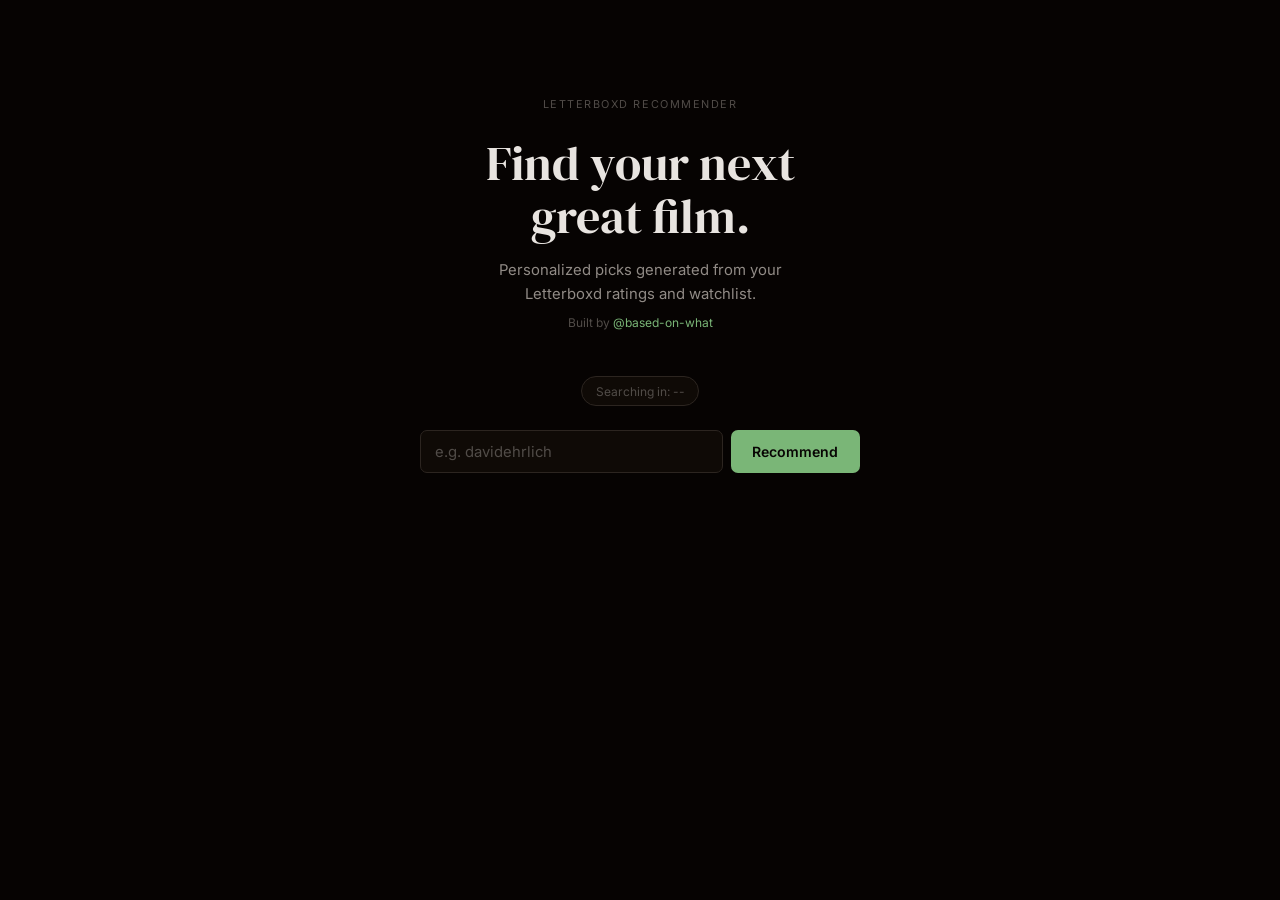
==== static/index.html @ aaed4f69 "refactoring" ====
<!DOCTYPE html>
<html lang="en">
<head>
  <meta charset="utf-8" />
  <meta name="viewport" content="width=device-width,initial-scale=1" />
  <link rel="preconnect" href="https://fonts.googleapis.com">
  <link href="https://fonts.googleapis.com/css2?family=DM+Serif+Display:ital@0;1&family=Inter:wght@400;500;600&display=swap" rel="stylesheet">
  <title>Letterboxd Recommender</title>
  <style>
    *, *::before, *::after { box-sizing: border-box; margin: 0; padding: 0; }

    :root {
      --bg:          oklch(10.5% 0.010 60);
      --surface:     oklch(15% 0.012 60);
      --surface-hi:  oklch(21% 0.014 60);
      --border:      oklch(27% 0.014 60);
      --text-1:      oklch(92% 0.007 60);
      --text-2:      oklch(64% 0.010 60);
      --text-3:      oklch(42% 0.010 60);
      --accent:      oklch(72% 0.11 143);
      --accent-hi:   oklch(80% 0.13 143);
      --gold:        oklch(78% 0.14 80);
      --danger:      oklch(58% 0.16 25);
    }

    html { scroll-behavior: smooth; }

    body {
      background: var(--bg);
      color: var(--text-1);
      font-family: 'Inter', system-ui, -apple-system, sans-serif;
      font-size: 1rem;
      line-height: 1.6;
      min-height: 100vh;
      display: flex;
      flex-direction: column;
      align-items: center;
      padding: 0 1.25rem 5rem;
    }

    /* ---- Hero ---- */
    .hero {
      display: flex;
      flex-direction: column;
      align-items: center;
      text-align: center;
      padding: 6rem 0 2.5rem;
      width: 100%;
      max-width: 540px;
    }

    .eyebrow {
      font-size: 0.68rem;
      letter-spacing: 0.14em;
      text-transform: uppercase;
      color: var(--text-3);
      margin-bottom: 1.5rem;
    }

    h1 {
      font-family: 'DM Serif Display', Georgia, serif;
      font-weight: 400;
      font-size: 3rem;
      line-height: 1.1;
      color: var(--text-1);
      margin-bottom: 1rem;
    }

    .tagline {
      font-size: 0.93rem;
      color: var(--text-2);
      max-width: 360px;
      margin-bottom: 0.4rem;
    }

    .byline {
      font-size: 0.75rem;
      color: var(--text-3);
      margin-bottom: 2.75rem;
    }

    .byline a {
      color: var(--accent);
      text-decoration: none;
      transition: color 0.15s;
    }
    .byline a:hover { color: var(--accent-hi); }

    /* ---- Country Pill ---- */
    .country-pill {
      display: inline-flex;
      align-items: center;
      gap: 0.4em;
      background: var(--surface);
      border: 1px solid var(--border);
      border-radius: 999px;
      padding: 0.28rem 0.85rem;
      font-size: 0.75rem;
      color: var(--text-3);
      margin-bottom: 1.5rem;
    }

    /* ---- Search Row ---- */
    .search-row {
      display: flex;
      width: 100%;
      max-width: 440px;
      gap: 0.5rem;
    }

    #username {
      flex: 1;
      padding: 0.72rem 0.9rem;
      background: var(--surface);
      border: 1px solid var(--border);
      border-radius: 7px;
      color: var(--text-1);
      font-family: inherit;
      font-size: 0.93rem;
      outline: none;
      transition: border-color 0.15s, box-shadow 0.15s;
    }

    #username::placeholder { color: var(--text-3); }

    #username:focus {
      border-color: var(--accent);
      box-shadow: 0 0 0 3px oklch(72% 0.11 143 / 0.14);
    }

    #btn {
      padding: 0.72rem 1.35rem;
      background: var(--accent);
      color: oklch(12% 0.008 60);
      border: none;
      border-radius: 7px;
      font-family: inherit;
      font-size: 0.88rem;
      font-weight: 600;
      cursor: pointer;
      white-space: nowrap;
      transition: background 0.15s, transform 0.1s;
    }

    #btn:hover:not(:disabled) { background: var(--accent-hi); }
    #btn:active:not(:disabled) { transform: scale(0.97); }
    #btn:disabled {
      background: var(--surface-hi);
      color: var(--text-3);
      cursor: wait;
    }

    #recommendations-btn {
      display: none;
      width: 100%;
      max-width: 440px;
      padding: 0.72rem 1.5rem;
      background: transparent;
      border: 1px solid var(--border);
      color: var(--text-1);
      border-radius: 7px;
      font-family: inherit;
      font-size: 0.88rem;
      font-weight: 500;
      cursor: pointer;
      margin-top: 0.75rem;
      transition: border-color 0.15s, color 0.15s;
    }

    #recommendations-btn:hover {
      border-color: var(--accent);
      color: var(--accent);
    }

    /* ---- Loading State ---- */
    .loading-box {
      display: none;
      width: 100%;
      max-width: 440px;
      margin-top: 2rem;
    }

    .loading-primary {
      display: flex;
      align-items: baseline;
      gap: 0.85rem;
      margin-bottom: 0.85rem;
    }

    .timer {
      font-family: 'Consolas', 'SF Mono', 'Roboto Mono', monospace;
      font-size: 1.5rem;
      color: var(--gold);
      font-variant-numeric: tabular-nums;
      letter-spacing: 0.02em;
    }

    .status {
      font-size: 0.8rem;
      color: var(--text-2);
    }

    .progress-wrap { width: 100%; }

    .progress-label {
      font-size: 0.69rem;
      color: var(--text-3);
      letter-spacing: 0.04em;
      margin-bottom: 0.4rem;
    }

    .progress-track {
      width: 100%;
      height: 2px;
      background: var(--surface-hi);
      border-radius: 999px;
      overflow: hidden;
    }

    .progress-fill {
      width: 0%;
      height: 100%;
      background: var(--accent);
      border-radius: 999px;
      transition: width 0.25s ease;
    }

    /* ---- Live Log ---- */
    .live-log-box {
      display: none;
      width: 100%;
      max-width: 440px;
      margin-top: 0.85rem;
      background: var(--surface);
      border: 1px solid var(--border);
      border-radius: 6px;
      padding: 0.55rem 0.75rem;
      max-height: 150px;
      overflow-y: auto;
    }

    .live-log-line {
      font-family: 'Consolas', 'SF Mono', monospace;
      font-size: 0.69rem;
      color: var(--text-3);
      line-height: 1.5;
      white-space: pre-wrap;
    }

    .live-log-box::-webkit-scrollbar { width: 3px; }
    .live-log-box::-webkit-scrollbar-thumb { background: var(--border); border-radius: 999px; }

    /* ---- Live Recommendations ---- */
    .recommendations-live {
      display: none;
      width: 100%;
      max-width: 1080px;
      margin-top: 4rem;
    }

    .recommendations-live h2 {
      font-family: 'DM Serif Display', Georgia, serif;
      font-weight: 400;
      font-size: 1.3rem;
      color: var(--text-1);
      margin-bottom: 1.25rem;
      padding-bottom: 0.75rem;
      border-bottom: 1px solid var(--border);
    }

    .recommendations-grid {
      display: grid;
      grid-template-columns: repeat(auto-fill, minmax(155px, 1fr));
      gap: 14px;
    }

    /* ---- Movie Card ---- */
    .movie-card {
      background: var(--surface);
      border-radius: 8px;
      border: 1px solid var(--border);
      overflow: hidden;
      display: flex;
      flex-direction: column;
      transition: transform 0.2s cubic-bezier(0.25, 1, 0.5, 1), border-color 0.2s;
    }

    .movie-card:hover {
      transform: translateY(-3px);
      border-color: oklch(28% 0.055 143);
    }

    .movie-poster {
      width: 100%;
      aspect-ratio: 2/3;
      object-fit: cover;
      display: block;
      background: var(--surface-hi);
    }

    .movie-info {
      padding: 0.65rem 0.7rem 0.7rem;
      flex: 1;
      display: flex;
      flex-direction: column;
      gap: 3px;
    }

    .title {
      font-size: 0.82rem;
      font-weight: 600;
      color: var(--text-1);
      line-height: 1.3;
    }

    .meta {
      font-size: 0.7rem;
      color: var(--text-2);
    }

    .rating {
      font-size: 0.75rem;
      color: var(--gold);
      font-weight: 600;
    }

    .reason {
      font-size: 0.68rem;
      font-style: italic;
      color: var(--text-3);
      line-height: 1.4;
      margin-top: 3px;
      display: -webkit-box;
      -webkit-line-clamp: 3;
      -webkit-box-orient: vertical;
      overflow: hidden;
    }

    .streaming-sec {
      margin-top: auto;
      padding-top: 0.5rem;
      border-top: 1px solid var(--border);
      display: flex;
      flex-wrap: wrap;
      gap: 3px;
    }

    .platform {
      display: inline-block;
      font-size: 0.62rem;
      padding: 2px 6px;
      border-radius: 3px;
      font-weight: 600;
    }

    .unavailable-note {
      font-size: 0.65rem;
      color: var(--danger);
    }

    /* ---- Page Transition ---- */
    @keyframes pageFadeOut {
      to { opacity: 0; }
    }
    .page-exiting {
      animation: pageFadeOut 180ms ease forwards;
      pointer-events: none;
    }

    @keyframes slideIn {
      from { opacity: 0; transform: translateY(14px); }
      to   { opacity: 1; transform: translateY(0); }
    }

    @media (prefers-reduced-motion: reduce) {
      *, *::before, *::after {
        animation-duration: 0.01ms !important;
        animation-iteration-count: 1 !important;
        transition-duration: 0.01ms !important;
      }
    }

    @media (max-width: 520px) {
      .hero { padding-top: 3.5rem; }
      h1 { font-size: 2.25rem; }
      .search-row { flex-direction: column; }
      #btn { width: 100%; }
      .recommendations-grid { grid-template-columns: repeat(2, 1fr); }
    }
  </style>
</head>
<body>
  <div class="hero">
    <p class="eyebrow">Letterboxd Recommender</p>
    <h1>Find your next<br>great film.</h1>
    <p class="tagline">Personalized picks generated from your Letterboxd ratings and watchlist.</p>
    <div class="byline">
      Built by <a href="https://github.com/based-on-what/letterboxd-recommender" target="_blank" rel="noopener noreferrer">@based-on-what</a>
    </div>

    <div id="country-info" class="country-pill">
      Searching in: --
    </div>

    <div class="search-row">
      <input type="text" id="username" placeholder="e.g. davidehrlich" onkeypress="if(event.key==='Enter')startProcess()" autocomplete="off" spellcheck="false">
      <button id="btn" onclick="startProcess()">Recommend</button>
    </div>
    <button id="recommendations-btn" onclick="navigateToRecommendations()"></button>

    <div id="loading" class="loading-box">
      <div class="loading-primary">
        <div class="timer" id="chronometer">00:00.00</div>
        <div class="status">Analyzing profile &amp; fetching data...</div>
      </div>
      <div class="progress-wrap">
        <div class="progress-label" id="progress-label">Progress: 0%</div>
        <div class="progress-track">
          <div class="progress-fill" id="progress-fill"></div>
        </div>
      </div>
      <div id="live-log-box" class="live-log-box"></div>
    </div>
  </div>

  <section class="recommendations-live" id="recommendations-live">
    <h2>Recommendations Found</h2>
    <div class="recommendations-grid" id="recommendations-grid"></div>
  </section>

  <script>
    let startTime;
    let timerInterval;
    let userCountry = 'CL';
    let userCountryName = 'Global';
    let eventSource; // Track EventSource connection
    let recsEventSource; // Track recommendations EventSource connection
    let statusEventSource; // Track status EventSource connection
    let activeRequestId = null;
    let liveRecommendations = []; // Store recommendations shown in real-time
    let shownMovieIds = new Set(); // Track movie IDs already displayed to prevent duplicates
    let totalSeedFilms = 0;
    let processedSeedFilms = 0;

    function getPlatformStyle(platform) {
      const p = platform.toLowerCase();
      if (p.includes('netflix'))                    return 'background:#E50914;color:#fff';
      if (p.includes('disney'))                     return 'background:#113CCF;color:#fff';
      if (p.includes('prime') || p.includes('amazon')) return 'background:#00A8E0;color:#000';
      if (p.includes('hbo') || p.includes('max'))  return 'background:#5822B4;color:#fff';
      if (p.includes('apple'))                      return 'background:#333;color:#fff';
      if (p.includes('hulu'))                       return 'background:#1CE783;color:#000';
      if (p.includes('paramount'))                  return 'background:#0064FF;color:#fff';
      return 'background:#00e054;color:#000';
    }

    // Convert an ISO country code into its flag emoji.
    function countryCodeToFlag(countryCode) {
      const codePoints = countryCode
        .toUpperCase()
        .split('')
        .map(char => 127397 + char.charCodeAt());
      return String.fromCodePoint(...codePoints);
    }

    // Detect the visitor's country to personalize streaming region.
    window.onload = async () => {
      try {
        const res = await fetch('https://ipapi.co/json/');
        const data = await res.json();
        userCountry = data.country_code || 'CL';
        userCountryName = data.country_name || 'Global';

        const flagEmoji = countryCodeToFlag(userCountry);
        document.getElementById('country-info').textContent =
          `Searching in: ${userCountryName} ${flagEmoji}`;
      } catch (e) {}
    };

    // Update the on-screen chronometer while recommendations are generated.
    function updateTimer() {
      const diff = new Date() - startTime;
      const m = Math.floor((diff % 3600000) / 60000);
      const s = Math.floor((diff % 60000) / 1000);
      const ms = Math.floor((diff % 1000) / 10);
      document.getElementById('chronometer').textContent =
        `${m.toString().padStart(2, '0')}:${s.toString().padStart(2, '0')}.${ms.toString().padStart(2, '0')}`;
    }

    // Connect to SSE logs stream
    function connectToLogsStream(requestId) {
      if (eventSource) {
        eventSource.close();
      }

      eventSource = new EventSource(`/api/logs-stream?request_id=${encodeURIComponent(requestId)}`);

      eventSource.onmessage = function(event) {
        if (event.data && event.data !== 'heartbeat') {
          console.log('[SERVER]', event.data);
          addLiveLogLine(event.data);
          updateProgressFromLog(event.data);
        }
      };

      eventSource.onerror = function() {
        console.warn('[LOGS] Connection lost, will attempt to reconnect...');
      };
    }

    // Connect to status stream to track seed-film processing.
    function connectToStatusStream(requestId) {
      if (statusEventSource) {
        statusEventSource.close();
      }

      statusEventSource = new EventSource(`/api/status-stream?request_id=${encodeURIComponent(requestId)}`);
      statusEventSource.onmessage = function(event) {
        if (!event.data || event.data === 'heartbeat') return;
        try {
          const payload = JSON.parse(event.data);
          if (payload.status === 'complete') {
            setProgress(98, 'Finalizing recommendations...');
            disconnectFromStatusStream();
            return;
          }

          if (payload.title) {
            processedSeedFilms += 1;
            const ratio = totalSeedFilms > 0 ? Math.min(1, processedSeedFilms / totalSeedFilms) : 0;
            const pct = 60 + Math.round(ratio * 35);
            setProgress(pct, `Analyzing favorites: ${processedSeedFilms}/${Math.max(totalSeedFilms, processedSeedFilms)}`);
            addLiveLogLine(`Analyzing: ${payload.title} (${payload.user_rating || 0}★)`);
          }
        } catch (_e) {}
      };
    }

    function disconnectFromStatusStream() {
      if (statusEventSource) {
        statusEventSource.close();
        statusEventSource = null;
      }
    }

    function setProgress(percent, labelText) {
      const clamped = Math.max(0, Math.min(100, percent));
      document.getElementById('progress-fill').style.width = `${clamped}%`;
      document.getElementById('progress-label').textContent = labelText || `Progress: ${clamped}%`;
    }

    function addLiveLogLine(message) {
      const box = document.getElementById('live-log-box');
      if (!message || message === 'heartbeat') return;
      box.style.display = 'block';
      const line = document.createElement('div');
      line.className = 'live-log-line';
      line.textContent = `[SERVER] ${message}`;
      box.appendChild(line);
      while (box.children.length > 40) {
        box.removeChild(box.firstChild);
      }
      box.scrollTop = box.scrollHeight;
    }

    // Compiled regex patterns for log-based progress detection (avoids re-compiling on each SSE event).
    const _RE_SEED_COUNT      = /Total films with 4\+ stars:\s*(\d+)/i;
    const _RE_FETCHED         = /Fetched\s+\d+\s+films/i;
    const _RE_ENRICH_PROGRESS = /Enrichment progress:\s*(\d+)\/(\d+)/i;
    const _RE_ENRICHED        = /Enrichment completed/i;
    const _RE_DONE            = /Returning\s+\d+\s+recommendations|ANALYSIS COMPLETE/i;

    function updateProgressFromLog(message) {
      const text = String(message || '');

      // Phase: fetching profile (0→25%)
      if (_RE_FETCHED.test(text)) {
        setProgress(25, 'Profile fetched, enriching with TMDB...');
        return;
      }

      // Phase: TMDB enrichment (25→55%) — updated on every progress log line
      const enrichMatch = _RE_ENRICH_PROGRESS.exec(text);
      if (enrichMatch) {
        const done  = Number.parseInt(enrichMatch[1], 10);
        const total = Number.parseInt(enrichMatch[2], 10) || 1;
        const pct   = 25 + Math.round((done / total) * 30);
        setProgress(pct, `Enriching with TMDB: ${done}/${total}`);
        return;
      }

      // Phase: enrichment finished, preference analysis (55%)
      if (_RE_ENRICHED.test(text)) {
        setProgress(55, 'Preferences detected, preparing recommendations...');
        return;
      }

      // Phase: similar-movie search begins (60%) + seed-film counter
      const starMatch = _RE_SEED_COUNT.exec(text);
      if (starMatch) {
        totalSeedFilms = Number.parseInt(starMatch[1], 10) || 0;
        processedSeedFilms = 0;
        setProgress(60, `Analyzing favorites: 0/${totalSeedFilms}`);
        return;
      }

      // Phase: done (100%)
      if (_RE_DONE.test(text)) {
        setProgress(100, 'Progress: 100%');
      }
    }

    function resetLiveProgressUi() {
      totalSeedFilms = 0;
      processedSeedFilms = 0;
      setProgress(0, 'Progress: 0%');
      const box = document.getElementById('live-log-box');
      box.innerHTML = '';
      box.style.display = 'none';
    }

    // Disconnect from logs stream
    function disconnectFromLogsStream() {
      if (eventSource) {
        eventSource.close();
        eventSource = null;
      }
    }

    // Connect to recommendations stream
    function connectToRecommendationsStream(requestId) {
      if (recsEventSource) {
        recsEventSource.close();
      }

      recsEventSource = new EventSource(`/api/recommendations-stream?request_id=${encodeURIComponent(requestId)}`);

      recsEventSource.onmessage = function(event) {
        try {
          const data = JSON.parse(event.data);

          if (data.status === 'complete') {
            recsEventSource.close();
            recsEventSource = null;
            return;
          }

          // Add recommendation to live display
          liveRecommendations.push(data);
          addRecommendationToGrid(data);

        } catch (e) {
          console.error('[RECS] Error parsing recommendation:', e);
        }
      };

      recsEventSource.onerror = function() {
        console.warn('[RECS] Connection lost');
      };
    }

    // Disconnect from recommendations stream
    function disconnectFromRecommendationsStream() {
      if (recsEventSource) {
        recsEventSource.close();
        recsEventSource = null;
      }
    }

    // Add a movie card to the live recommendations grid
    function addRecommendationToGrid(movie) {
      // Prevent duplicates
      const movieId = movie.title + '_' + movie.year;
      if (shownMovieIds.has(movieId)) {
        console.log('[DUPLICATE PREVENTED]', movie.title);
        return;
      }
      shownMovieIds.add(movieId);

      const grid = document.getElementById('recommendations-grid');
      const liveSection = document.getElementById('recommendations-live');

      if (liveSection.style.display === 'none') {
        liveSection.style.display = 'block';
      }

      const card = document.createElement('div');
      card.className = 'movie-card';
      const staggerDelay = Math.min((liveRecommendations.length - 1) * 60, 180);
      card.style.animation = `slideIn 350ms cubic-bezier(0.25, 1, 0.5, 1) ${staggerDelay}ms both`;

      const posterUrl = movie.poster || 'https://via.placeholder.com/300x450?text=No+Poster';
      const runtime = movie.runtime ? `${movie.runtime} min` : 'N/A';
      const director = movie.director || 'Unknown';

      let streamingHtml = '';
      if (movie.streaming && movie.streaming.length > 0) {
        const platforms = movie.streaming
          .map(p => `<span class="platform" style="${getPlatformStyle(p)}">${p}</span>`)
          .join('');
        streamingHtml = `<div class="streaming-sec">${platforms}</div>`;
      } else {
        const flagEmoji = countryCodeToFlag(userCountry);
        streamingHtml = `<div class="streaming-sec"><span class="unavailable-note">Not on streaming in ${userCountryName} ${flagEmoji}</span></div>`;
      }

      card.innerHTML = `
        <img src="${posterUrl}" class="movie-poster" loading="lazy" alt="${movie.title}" onerror="this.src='https://via.placeholder.com/300x450?text=No+Poster'">
        <div class="movie-info">
          <div class="title">${movie.title}</div>
          <div class="meta">${movie.year || 'N/A'} &middot; ${director}</div>
          <div class="meta">${runtime}</div>
          <div class="rating">${movie.rating_tmdb || 'N/A'}</div>
          <div class="reason">${movie.reason || 'Recommended for you'}</div>
          ${streamingHtml}
        </div>
      `;

      grid.appendChild(card);
    }

    // Clear live recommendations display
    function clearLiveRecommendations() {
      const grid = document.getElementById('recommendations-grid');
      const liveSection = document.getElementById('recommendations-live');

      grid.innerHTML = '';
      liveSection.style.display = 'none';
      liveRecommendations = [];
      shownMovieIds.clear();
    }

    // Kick off the recommendation workflow for a provided username.
    async function startProcess() {
      const username = document.getElementById('username').value.trim();
      if (!username) return alert('Please enter a username');

      clearLiveRecommendations();

      document.getElementById('btn').disabled = true;
      document.getElementById('loading').style.display = 'block';

      activeRequestId = (window.crypto && crypto.randomUUID) ? crypto.randomUUID() : `req-${Date.now()}-${Math.random().toString(16).slice(2)}`;

      connectToLogsStream(activeRequestId);
      connectToStatusStream(activeRequestId);
      resetLiveProgressUi();
      setProgress(5, 'Starting analysis...');

      connectToRecommendationsStream(activeRequestId);

      startTime = new Date();
      timerInterval = setInterval(updateTimer, 50);

      try {
        const response = await fetch('/api/recommend', {
          method: 'POST',
          headers: {'Content-Type': 'application/json'},
          body: JSON.stringify({username, country: userCountry, request_id: activeRequestId})
        });

        const data = await response.json();
        if (!response.ok) throw new Error(data.error || 'Unknown error');
        if (data.request_id) {
          activeRequestId = data.request_id;
        }

        const endTime = new Date();
        const totalTime = endTime - startTime;

        const cacheKey = `lb_data_${username}`;
        localStorage.setItem(cacheKey, JSON.stringify({
          data: data,
          timestamp: new Date().getTime(),
          executionTime: totalTime
        }));

        clearInterval(timerInterval);
        document.getElementById('loading').style.display = 'none';
        document.getElementById('btn').style.display = 'none';

        disconnectFromLogsStream();
        disconnectFromStatusStream();
        setTimeout(() => disconnectFromRecommendationsStream(), 3000);
        setProgress(100, 'Progress: 100%');

        const recBtn = document.getElementById('recommendations-btn');
        recBtn.textContent = `View ${username}'s recommendations`;
        recBtn.style.display = 'block';

        window.currentUsername = username;

      } catch (e) {
        clearInterval(timerInterval);
        document.getElementById('btn').disabled = false;
        document.getElementById('loading').style.display = 'none';
        disconnectFromLogsStream();
        disconnectFromRecommendationsStream();
        disconnectFromStatusStream();
        alert("Error: " + e.message);
      }
    }

    // Redirect to the results page for the current user.
    function navigateToRecommendations() {
      if (window.currentUsername) {
        document.body.classList.add('page-exiting');
        setTimeout(() => { window.location.href = `/${window.currentUsername}`; }, 180);
      }
    }

    // Clean up on page unload
    window.addEventListener('beforeunload', function() {
      disconnectFromLogsStream();
      disconnectFromRecommendationsStream();
      disconnectFromStatusStream();
    });
  </script>
</body>
</html>
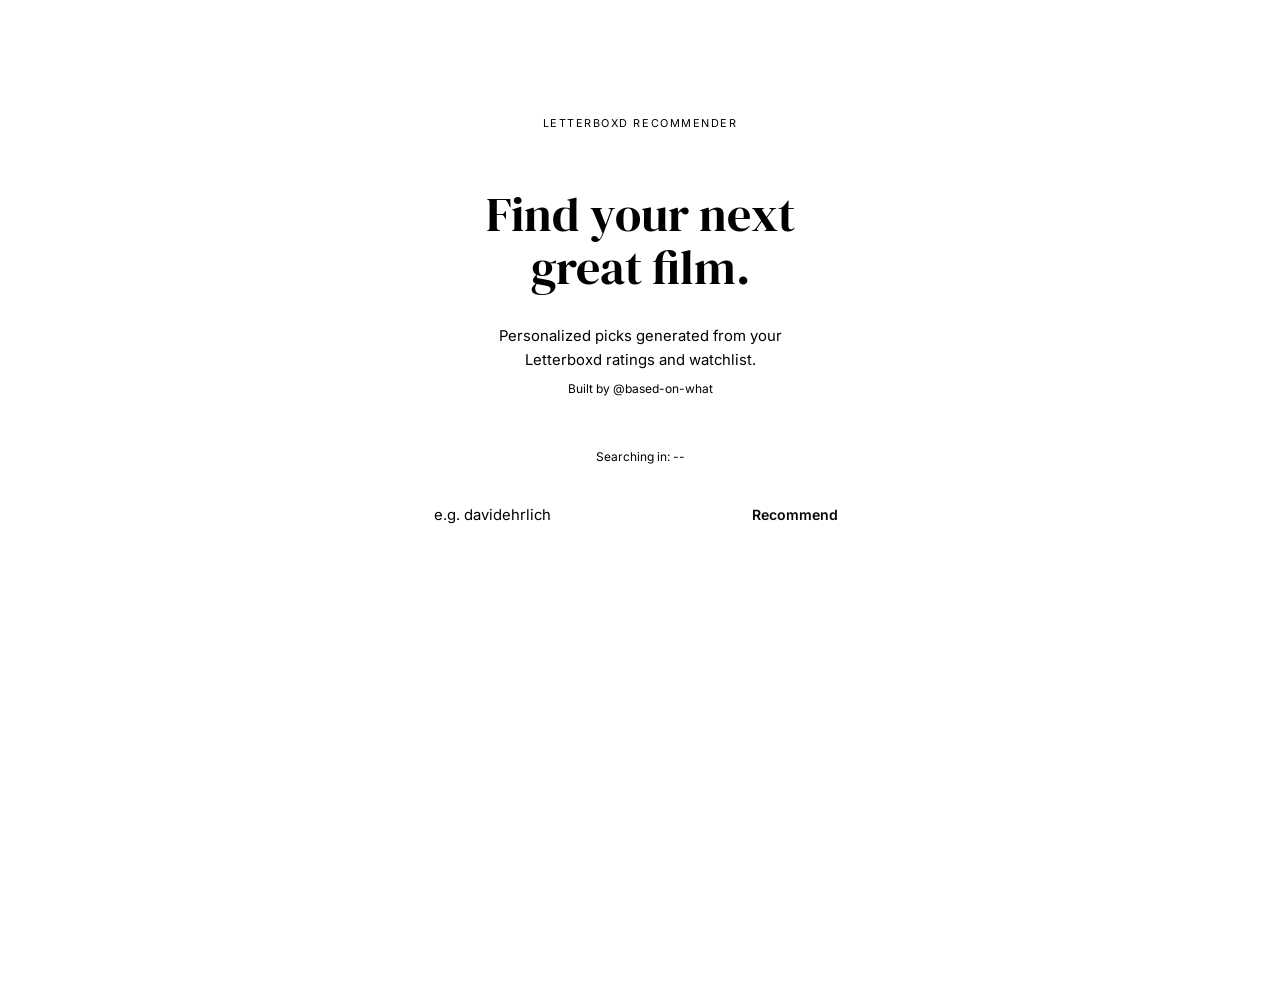
==== commit d6df95c3: "Refactor: extract shared frontend assets to app.js and styles.css index.html and results.html duplic" ====
--- a/static/index.html
+++ b/static/index.html
@@ -6,23 +6,8 @@
   <link rel="preconnect" href="https://fonts.googleapis.com">
   <link href="https://fonts.googleapis.com/css2?family=DM+Serif+Display:ital@0;1&family=Inter:wght@400;500;600&display=swap" rel="stylesheet">
   <title>Letterboxd Recommender</title>
+  <link rel="stylesheet" href="/styles.css?v=1">
   <style>
-    *, *::before, *::after { box-sizing: border-box; margin: 0; padding: 0; }
-
-    :root {
-      --bg:          oklch(10.5% 0.010 60);
-      --surface:     oklch(15% 0.012 60);
-      --surface-hi:  oklch(21% 0.014 60);
-      --border:      oklch(27% 0.014 60);
-      --text-1:      oklch(92% 0.007 60);
-      --text-2:      oklch(64% 0.010 60);
-      --text-3:      oklch(42% 0.010 60);
-      --accent:      oklch(72% 0.11 143);
-      --accent-hi:   oklch(80% 0.13 143);
-      --gold:        oklch(78% 0.14 80);
-      --danger:      oklch(58% 0.16 25);
-    }
-
     html { scroll-behavior: smooth; }
 
     body {
@@ -274,90 +259,6 @@
       gap: 14px;
     }
 
-    /* ---- Movie Card ---- */
-    .movie-card {
-      background: var(--surface);
-      border-radius: 8px;
-      border: 1px solid var(--border);
-      overflow: hidden;
-      display: flex;
-      flex-direction: column;
-      transition: transform 0.2s cubic-bezier(0.25, 1, 0.5, 1), border-color 0.2s;
-    }
-
-    .movie-card:hover {
-      transform: translateY(-3px);
-      border-color: oklch(28% 0.055 143);
-    }
-
-    .movie-poster {
-      width: 100%;
-      aspect-ratio: 2/3;
-      object-fit: cover;
-      display: block;
-      background: var(--surface-hi);
-    }
-
-    .movie-info {
-      padding: 0.65rem 0.7rem 0.7rem;
-      flex: 1;
-      display: flex;
-      flex-direction: column;
-      gap: 3px;
-    }
-
-    .title {
-      font-size: 0.82rem;
-      font-weight: 600;
-      color: var(--text-1);
-      line-height: 1.3;
-    }
-
-    .meta {
-      font-size: 0.7rem;
-      color: var(--text-2);
-    }
-
-    .rating {
-      font-size: 0.75rem;
-      color: var(--gold);
-      font-weight: 600;
-    }
-
-    .reason {
-      font-size: 0.68rem;
-      font-style: italic;
-      color: var(--text-3);
-      line-height: 1.4;
-      margin-top: 3px;
-      display: -webkit-box;
-      -webkit-line-clamp: 3;
-      -webkit-box-orient: vertical;
-      overflow: hidden;
-    }
-
-    .streaming-sec {
-      margin-top: auto;
-      padding-top: 0.5rem;
-      border-top: 1px solid var(--border);
-      display: flex;
-      flex-wrap: wrap;
-      gap: 3px;
-    }
-
-    .platform {
-      display: inline-block;
-      font-size: 0.62rem;
-      padding: 2px 6px;
-      border-radius: 3px;
-      font-weight: 600;
-    }
-
-    .unavailable-note {
-      font-size: 0.65rem;
-      color: var(--danger);
-    }
-
     /* ---- Page Transition ---- */
     @keyframes pageFadeOut {
       to { opacity: 0; }
@@ -370,14 +271,6 @@
     @keyframes slideIn {
       from { opacity: 0; transform: translateY(14px); }
       to   { opacity: 1; transform: translateY(0); }
-    }
-
-    @media (prefers-reduced-motion: reduce) {
-      *, *::before, *::after {
-        animation-duration: 0.01ms !important;
-        animation-iteration-count: 1 !important;
-        transition-duration: 0.01ms !important;
-      }
     }
 
     @media (max-width: 520px) {
@@ -428,6 +321,7 @@
     <div class="recommendations-grid" id="recommendations-grid"></div>
   </section>
 
+  <script src="/app.js?v=1"></script>
   <script>
     let startTime;
     let timerInterval;
@@ -442,27 +336,6 @@
     let totalSeedFilms = 0;
     let processedSeedFilms = 0;
 
-    function getPlatformStyle(platform) {
-      const p = platform.toLowerCase();
-      if (p.includes('netflix'))                    return 'background:#E50914;color:#fff';
-      if (p.includes('disney'))                     return 'background:#113CCF;color:#fff';
-      if (p.includes('prime') || p.includes('amazon')) return 'background:#00A8E0;color:#000';
-      if (p.includes('hbo') || p.includes('max'))  return 'background:#5822B4;color:#fff';
-      if (p.includes('apple'))                      return 'background:#333;color:#fff';
-      if (p.includes('hulu'))                       return 'background:#1CE783;color:#000';
-      if (p.includes('paramount'))                  return 'background:#0064FF;color:#fff';
-      return 'background:#00e054;color:#000';
-    }
-
-    // Convert an ISO country code into its flag emoji.
-    function countryCodeToFlag(countryCode) {
-      const codePoints = countryCode
-        .toUpperCase()
-        .split('')
-        .map(char => 127397 + char.charCodeAt());
-      return String.fromCodePoint(...codePoints);
-    }
-
     // Detect the visitor's country to personalize streaming region.
     window.onload = async () => {
       try {
@@ -759,10 +632,15 @@
           body: JSON.stringify({username, country: userCountry, request_id: activeRequestId})
         });
 
-        const data = await response.json();
-        if (!response.ok) throw new Error(data.error || 'Unknown error');
+        let data = await response.json();
+        if (!response.ok && response.status !== 202) throw new Error(data.error || 'Unknown error');
         if (data.request_id) {
           activeRequestId = data.request_id;
+        }
+
+        // 202 = async job accepted: poll /api/result until the pipeline finishes.
+        if (response.status === 202) {
+          data = await pollForResult(activeRequestId);
         }
 
         const endTime = new Date();
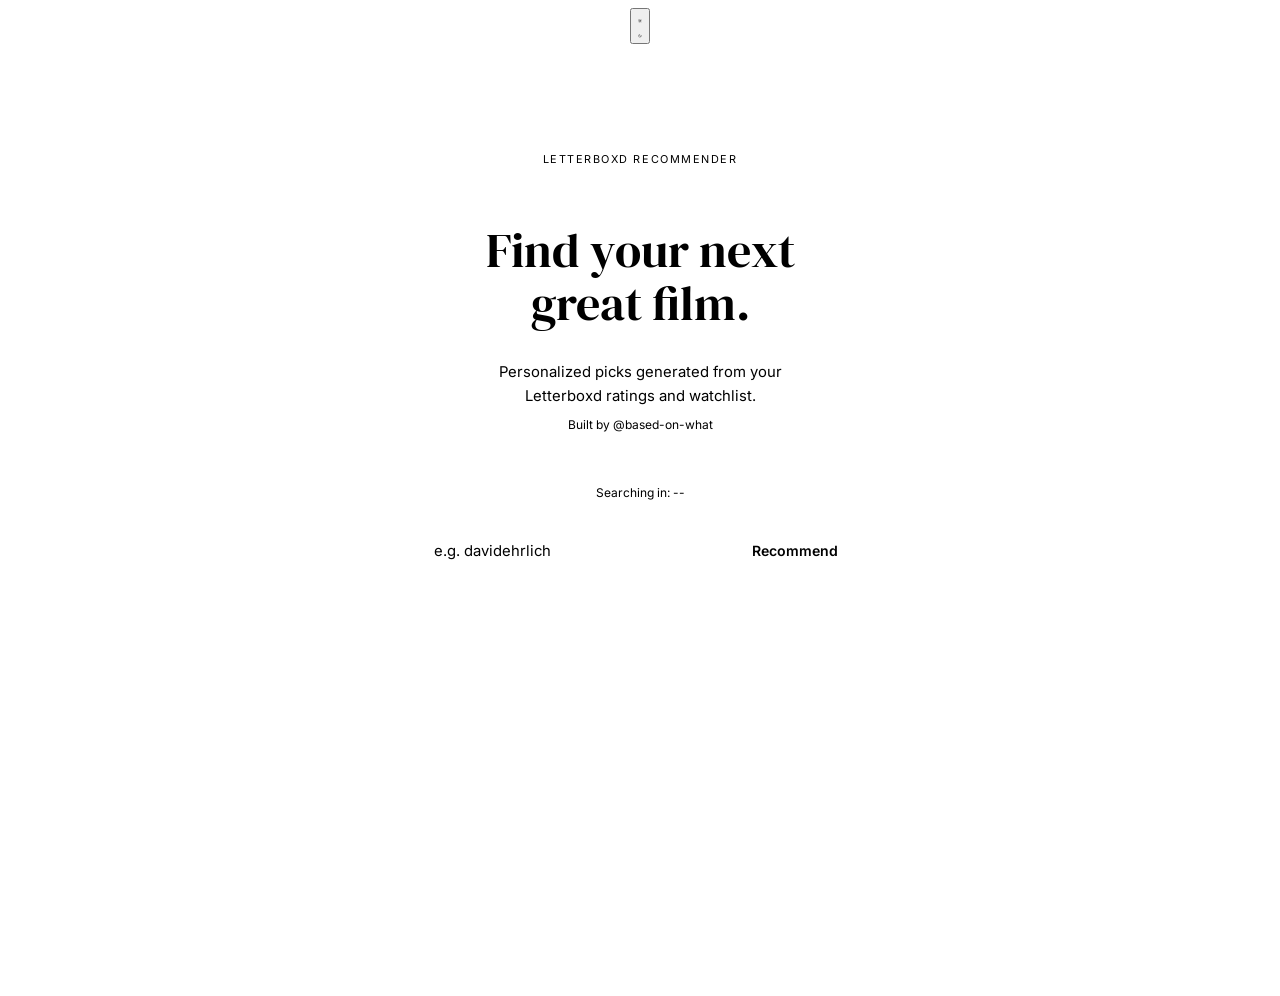
==== commit 1e714766: "no timeout" ====
--- a/static/index.html
+++ b/static/index.html
@@ -6,7 +6,8 @@
   <link rel="preconnect" href="https://fonts.googleapis.com">
   <link href="https://fonts.googleapis.com/css2?family=DM+Serif+Display:ital@0;1&family=Inter:wght@400;500;600&display=swap" rel="stylesheet">
   <title>Letterboxd Recommender</title>
-  <link rel="stylesheet" href="/styles.css?v=1">
+  <link rel="stylesheet" href="/styles.css?v=3">
+  <script>try{var t=localStorage.getItem('theme');if(t==='light')document.documentElement.dataset.theme='light';}catch(e){}</script>
   <style>
     html { scroll-behavior: smooth; }
 
@@ -116,7 +117,7 @@
     #btn {
       padding: 0.72rem 1.35rem;
       background: var(--accent);
-      color: oklch(12% 0.008 60);
+      color: var(--accent-ink);
       border: none;
       border-radius: 7px;
       font-family: inherit;
@@ -283,6 +284,10 @@
   </style>
 </head>
 <body>
+  <button class="theme-toggle theme-toggle-fixed" onclick="toggleTheme()" aria-label="Toggle light and dark theme" title="Toggle theme">
+    <svg class="icon-sun" viewBox="0 0 24 24" fill="none" stroke="currentColor" stroke-width="2" stroke-linecap="round" stroke-linejoin="round" aria-hidden="true"><circle cx="12" cy="12" r="4"/><path d="M12 2v2M12 20v2M4.9 4.9l1.4 1.4M17.7 17.7l1.4 1.4M2 12h2M20 12h2M4.9 19.1l1.4-1.4M17.7 6.3l1.4-1.4"/></svg>
+    <svg class="icon-moon" viewBox="0 0 24 24" fill="none" stroke="currentColor" stroke-width="2" stroke-linecap="round" stroke-linejoin="round" aria-hidden="true"><path d="M21 12.8A9 9 0 1 1 11.2 3a7 7 0 0 0 9.8 9.8z"/></svg>
+  </button>
   <div class="hero">
     <p class="eyebrow">Letterboxd Recommender</p>
     <h1>Find your next<br>great film.</h1>
@@ -321,7 +326,7 @@
     <div class="recommendations-grid" id="recommendations-grid"></div>
   </section>
 
-  <script src="/app.js?v=1"></script>
+  <script src="/app.js?v=3"></script>
   <script>
     let startTime;
     let timerInterval;
@@ -360,25 +365,36 @@
         `${m.toString().padStart(2, '0')}:${s.toString().padStart(2, '0')}.${ms.toString().padStart(2, '0')}`;
     }
 
+    // Reflect SSE connection health in the loading status line.
+    function updateStreamHealth(state) {
+      const statusEl = document.querySelector('.status');
+      if (!statusEl) return;
+      if (state === 'reconnecting') {
+        statusEl.textContent = 'Reconnecting…';
+      } else if (state === 'failed') {
+        statusEl.textContent = 'Live updates lost — results will still load when ready.';
+      } else {
+        statusEl.textContent = 'Analyzing profile & fetching data...';
+      }
+    }
+
     // Connect to SSE logs stream
     function connectToLogsStream(requestId) {
       if (eventSource) {
         eventSource.close();
       }
 
-      eventSource = new EventSource(`/api/logs-stream?request_id=${encodeURIComponent(requestId)}`);
-
-      eventSource.onmessage = function(event) {
-        if (event.data && event.data !== 'heartbeat') {
-          console.log('[SERVER]', event.data);
-          addLiveLogLine(event.data);
-          updateProgressFromLog(event.data);
-        }
-      };
-
-      eventSource.onerror = function() {
-        console.warn('[LOGS] Connection lost, will attempt to reconnect...');
-      };
+      eventSource = createReconnectingStream(
+        `/api/logs-stream?request_id=${encodeURIComponent(requestId)}`,
+        function(event) {
+          if (event.data && event.data !== 'heartbeat') {
+            console.log('[SERVER]', event.data);
+            addLiveLogLine(event.data);
+            updateProgressFromLog(event.data);
+          }
+        },
+        updateStreamHealth
+      );
     }
 
     // Connect to status stream to track seed-film processing.
@@ -387,26 +403,28 @@
         statusEventSource.close();
       }
 
-      statusEventSource = new EventSource(`/api/status-stream?request_id=${encodeURIComponent(requestId)}`);
-      statusEventSource.onmessage = function(event) {
-        if (!event.data || event.data === 'heartbeat') return;
-        try {
-          const payload = JSON.parse(event.data);
-          if (payload.status === 'complete') {
-            setProgress(98, 'Finalizing recommendations...');
-            disconnectFromStatusStream();
-            return;
-          }
-
-          if (payload.title) {
-            processedSeedFilms += 1;
-            const ratio = totalSeedFilms > 0 ? Math.min(1, processedSeedFilms / totalSeedFilms) : 0;
-            const pct = 60 + Math.round(ratio * 35);
-            setProgress(pct, `Analyzing favorites: ${processedSeedFilms}/${Math.max(totalSeedFilms, processedSeedFilms)}`);
-            addLiveLogLine(`Analyzing: ${payload.title} (${payload.user_rating || 0}★)`);
-          }
-        } catch (_e) {}
-      };
+      statusEventSource = createReconnectingStream(
+        `/api/status-stream?request_id=${encodeURIComponent(requestId)}`,
+        function(event) {
+          if (!event.data || event.data === 'heartbeat') return;
+          try {
+            const payload = JSON.parse(event.data);
+            if (payload.status === 'complete') {
+              setProgress(98, 'Finalizing recommendations...');
+              disconnectFromStatusStream();
+              return;
+            }
+
+            if (payload.title) {
+              processedSeedFilms += 1;
+              const ratio = totalSeedFilms > 0 ? Math.min(1, processedSeedFilms / totalSeedFilms) : 0;
+              const pct = 60 + Math.round(ratio * 35);
+              setProgress(pct, `Analyzing favorites: ${processedSeedFilms}/${Math.max(totalSeedFilms, processedSeedFilms)}`);
+              addLiveLogLine(`Analyzing: ${payload.title} (${payload.user_rating || 0}★)`);
+            }
+          } catch (_e) {}
+        }
+      );
     }
 
     function disconnectFromStatusStream() {
@@ -506,30 +524,26 @@
         recsEventSource.close();
       }
 
-      recsEventSource = new EventSource(`/api/recommendations-stream?request_id=${encodeURIComponent(requestId)}`);
-
-      recsEventSource.onmessage = function(event) {
-        try {
-          const data = JSON.parse(event.data);
-
-          if (data.status === 'complete') {
-            recsEventSource.close();
-            recsEventSource = null;
-            return;
+      recsEventSource = createReconnectingStream(
+        `/api/recommendations-stream?request_id=${encodeURIComponent(requestId)}`,
+        function(event) {
+          try {
+            const data = JSON.parse(event.data);
+
+            if (data.status === 'complete') {
+              disconnectFromRecommendationsStream();
+              return;
+            }
+
+            // Add recommendation to live display
+            liveRecommendations.push(data);
+            addRecommendationToGrid(data);
+
+          } catch (e) {
+            console.error('[RECS] Error parsing recommendation:', e);
           }
-
-          // Add recommendation to live display
-          liveRecommendations.push(data);
-          addRecommendationToGrid(data);
-
-        } catch (e) {
-          console.error('[RECS] Error parsing recommendation:', e);
         }
-      };
-
-      recsEventSource.onerror = function() {
-        console.warn('[RECS] Connection lost');
-      };
+      );
     }
 
     // Disconnect from recommendations stream
@@ -626,7 +640,7 @@
       timerInterval = setInterval(updateTimer, 50);
 
       try {
-        const response = await fetch('/api/recommend', {
+        const response = await fetchWithTimeout('/api/recommend', {
           method: 'POST',
           headers: {'Content-Type': 'application/json'},
           body: JSON.stringify({username, country: userCountry, request_id: activeRequestId})
